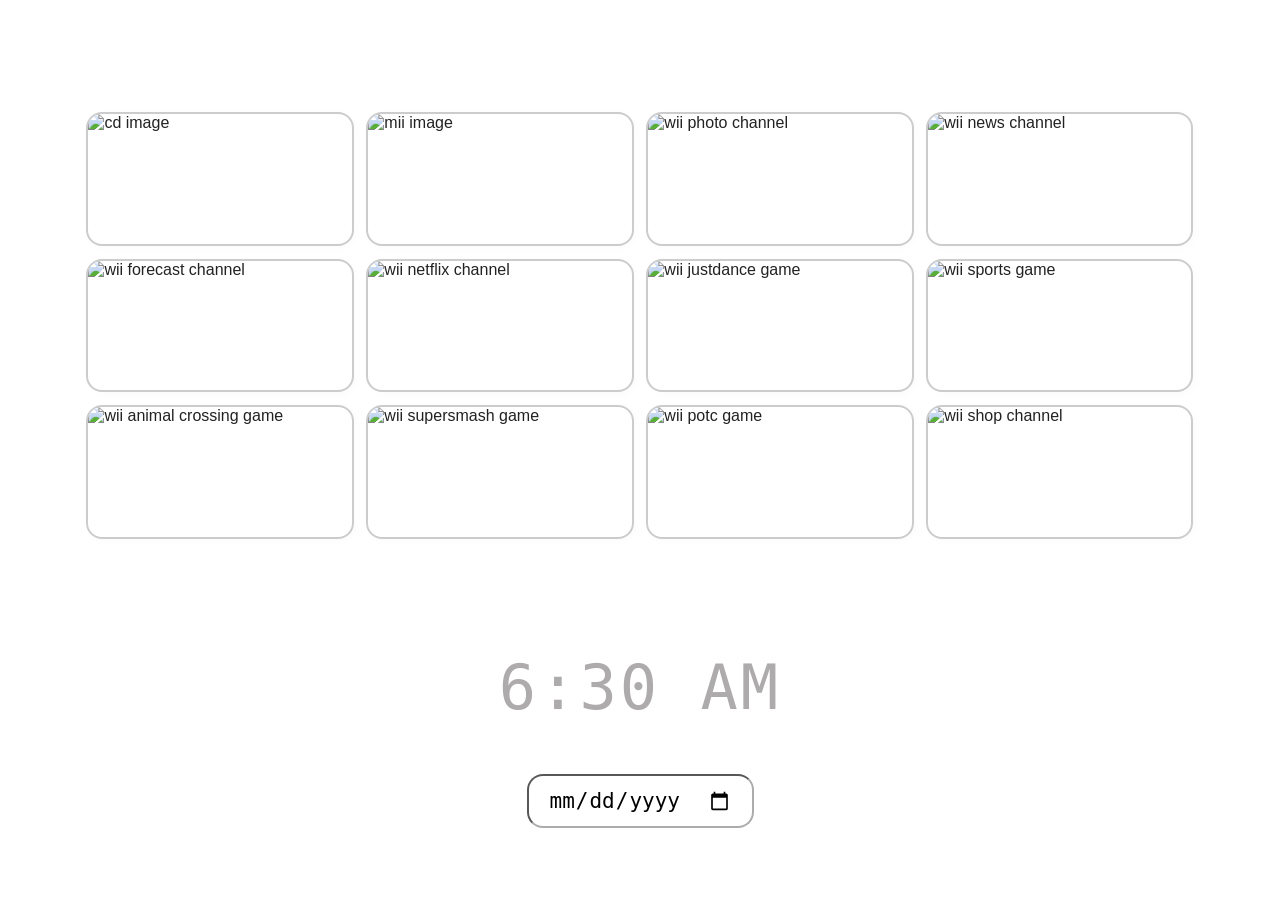
==== Index.html @ 24618c92 ".." ====
<!DOCTYPE html>
<html lang="en">
    <meta charset="UTF-8">
    <meta name="viewport" content="width=device-width, initial-scale=1.0">
    <!--how to make this full height?-->

<head>
    <title>Which Wii</title>
    <link rel="icon" type="image/png" href="media/mii.png">
    <link rel="font" href="css/digital-7.ttf">
    
 <style>
* {
    margin: 0;
    box-sizing: border-box;
  }

body {
    margin: 0;
    background: url("media/Wii-Background.png");
    font-family: sans-serif;
    cursor: url("css/Wii Cursor.cur"), default;
}

a {
    text-decoration: none;
    color: #222;
}

main ul.navigation {
    display: flex;
    width: 90%;
    max-width: 1200px;
    margin: 10vh auto;
    padding: 1rem;
    flex-wrap: wrap;
    list-style-type: none;
}

main ul.navigation li {
    position: relative;
    overflow: hidden;
    width: calc(25% - 0.8rem);
    margin: 0.4rem;
    aspect-ratio: 2 / 1;
    display: flex;
    flex-wrap: wrap;
    align-items: center;
    justify-content: center;
    border: 2.4px solid #ccc;
    border-radius: 1rem;
    box-shadow: 2px 2px 10px rgba(0, 0, 0, 0.02);
}

.navigation li a {
    position: relative;
    z-index: 1;
    display: flex;
    flex-wrap: wrap;
    align-items: center;
    justify-content: center;
    width: 100%;
    height: 100%;
    cursor: url("css/Wii Cursor.cur"), default;
}

.content {
    position: absolute;
    width: 100vw;
    display: flex;
    height: 100vh;
    top: 0;
    left: 0;
    z-index: 2;
    align-items: center;
    justify-content: center;
    background: rgba(0, 0, 0, 0.4);
    opacity: 0;
    visibility: hidden;
}

.content .container {
    width: 500px;
    background: white;
    text-align: center;
    border-radius: 1rem;
    box-shadow: 4px 4px 20px rgba(0, 0, 0, 0.2);
    padding: 1rem;
}

.content:target {
    visibility: visible;
    pointer-events: auto;
    opacity: 1;
}

.back {
    border-radius: 1.4rem;
    box-shadow: 0 0 4px 1px rgba(0, 0, 0, 0.08), 0 0 0 4px white, 2px 2px 10px rgba(0, 0, 0, 0.2), 0 0 4px 2px rgba(0, 0, 0, 0.4);
    display: inline-block;
    padding: 0.4rem 1rem;
    text-align: center;
    color: black;
    width: 80%;
    background: linear-gradient(to bottom, rgb(243, 243, 243) 70%, rgba(0, 0, 0, 0.2));
    cursor: url("css/Wii Cursor.cur"), default;
}

li img {
    width: 100%;
    height: 100%;
    object-fit: cover;
    object-position: center;
}

.clock-container {
    text-align: center;
    padding-bottom: 30px;
}

.time {
    font-size: 62px;
    font-family: 'Digital-7', monospace;
    color: #adabab;
    letter-spacing: 3px;
}

.footer {
    position: relative;
    background-image: url("media/Wii-Navigation.png");
    /* ^^^ why wont this show??? */
    background-size: cover;
    background-position: center;
    background-repeat: no-repeat;
    padding: 20px;
    display: flex;
    justify-content: center;
    align-items: center;
}

input[type="date"] {
    padding: 12px 20px;
    font-family: 'Digital-7', monospace;
    font-size: 21px;
    border-radius: 1rem;
    border-color: #adabab;
    cursor: url("css/Wii Cursor.cur"), default;
}

</style>
</head>

<body>
    <script src="main.js"></script>

    <main>
        <ul class="navigation">
            <li>
                <a href="#container-1">
                    <img src="media/wii_cd.jpg" alt="cd image" />
                </a>
            </li>
            <li>
                <a href="#container-2">
                    <img src="media/wii_mii.jpg" alt="mii image" />
                </a>
            </li>
            <li>
                <a href="#container-3">
                    <img src="media/wii_photo.jpg" alt="wii photo channel" />
                </a>
            </li>
            <li>
                <a href="#container-4">
                    <img src="media/wii_news.png" alt="wii news channel" />
                </a>
            </li>
            <li>
                <a href="#container-5">
                    <img src="media/wii_forecast.jpg" alt="wii forecast channel" />
                </a>
            </li>
            <li>
                <a href="#container-6">
                    <img src="media/wii_netflix.png" alt="wii netflix channel" />
                </a>
            </li>
            <li>
                <a href="#container-7">
                    <img src="media/wii_justdance.jpeg" alt="wii justdance game" />
                </a>
            </li>
            <li>
                <a href="#container-8">
                    <img src="media/wii_sport.jpg" alt="wii sports game" />
                </a>
            </li>
            <li>
                <a href="#container-9">
                    <img src="media/wii-animalcrossing.jpg" alt="wii animal crossing game" />
                </a>
            </li>
            <li>
                <a href="#container-10">
                    <img src="media/wii_supersmash.jpg" alt="wii supersmash game" />
                </a>
            </li>
            <li>
                <a href="#container-11">
                    <img src="media/wii_potc.jpg" alt="wii potc game" />
                </a>
            </li>
            <li>
                <a href="#container-12">
                    <img src="media/wii_shop.jpg" alt="wii shop channel" />
                </a>
            </li>
        </ul>
 
        <div id="container-1" class="content">
            <div class="container">
                <p>Insert the CD of your favorite game!</p>
                <a href="#" class="back">Back</a>
            </div>
        </div>

        <div id="container-2" class="content">
            <div class="container">
                <p>Customize and play with your Miis!</p>
                <a href="#" class="back">Back</a>
            </div>
        </div>

        <div id="container-3" class="content">
            <div class="container">
                <p>Save and look back at all your Wii memories here!</p>
                <a href="#" class="back">Back</a>
            </div>
        </div>

        <div id="container-4" class="content">
            <div class="container">
                <p>Bringing you the latest news!</p>
                <a href="#" class="back">Back</a>
            </div>
        </div>

        <div id="container-5" class="content">
            <div class="container">
                <p>Will it be rainy or sunny today? Check back for hourly reports!</p>
                <a href="#" class="back">Back</a>
            </div>
        </div>

        <div id="container-6" class="content">
            <div class="container">
                <p>Ready to Netflix and chill?</p>
                <a href="#" class="back">Back</a>
            </div>
        </div>

        <div id="container-7" class="content">
            <div class="container">
                <p>Just Dance! ٩(ˊᗜˋ )و</p>
                <a href="#" class="back">Back</a>
            </div>
        </div>

        <div id="container-8" class="content">
            <div class="container">
                <p>Time to get active! ᕕ( ᐛ )ᕗ</p>
                <a href="#" class="back">Back</a>
            </div>
        </div>

        <div id="container-9" class="content">
            <div class="container">
                <p>Relax and spend time with your villagers ଘ(੭ˊᵕˋ)੭* ੈ✩‧˚ </p>
                <a href="#" class="back">Back</a>
            </div>
        </div>

        <div id="container-10" class="content">
            <div class="container">
                <p>Grab your next competitor and brawl it out!</p>
                <a href="#" class="back">Back</a>
            </div>
        </div>

        <div id="container-11" class="content">
            <div class="container">
                <p>*lego breaking noises*</p>
                <a href="#" class="back">Back</a>
            </div>
        </div>

        <div id="container-12" class="content">
            <div class="container">
                <p>Shop new apps and games!</p>
                <a href="#" class="back">Back</a>
            </div>
        </div>
    </main>

    <div class="clock-container">
        <div class="time" id="time"></div>
    </div>

    <script>
        function updateTime() {
            const now = new Date();

            let hours = now.getHours();
            const minutes = String(now.getMinutes()).padStart(2, '0');
            
            const ampm = hours >= 12 ? 'PM' : 'AM';
            hours = hours % 12;
            hours = hours ? hours : 12;
            
            const timeString = `${hours}:${minutes} ${ampm}`;
            
            document.getElementById('time').textContent = timeString;
        }
        
        updateTime();
        setInterval(updateTime, 60000);
    </script>

    <div class="footer">
        <input type="date">
    </div>
    
    </body>
</html>
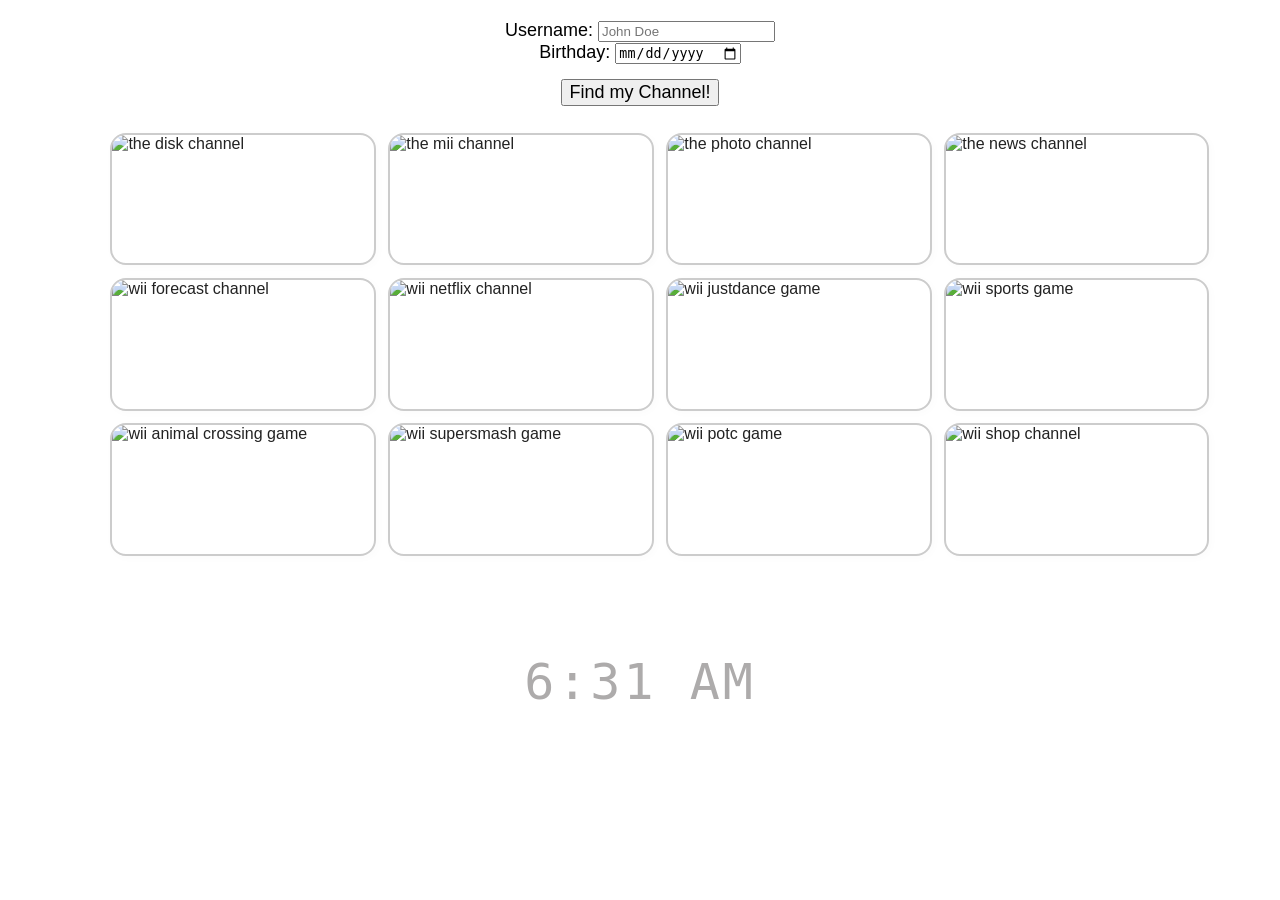
==== commit 2ddbea6f: "up & up" ====
--- a/Index.html
+++ b/Index.html
@@ -1,15 +1,14 @@
 <!DOCTYPE html>
 <html lang="en">
-    <meta charset="UTF-8">
     <meta name="viewport" content="width=device-width, initial-scale=1.0">
-    <!--how to make this full height?-->
+    <meta charset="utf-8">
 
 <head>
-    <title>Which Wii</title>
-    <link rel="icon" type="image/png" href="media/mii.png">
-    <link rel="font" href="css/digital-7.ttf">
-    
- <style>
+    <title>Wii Wii</title>
+    <link rel="icon" type="image/png" href="media/cherry_blossom.png">
+    <link rel="stylesheet" href="css/digital-7.ttf">
+        
+<style>
 * {
     margin: 0;
     box-sizing: border-box;
@@ -27,12 +26,25 @@
     color: #222;
 }
 
+form {
+    text-align: center;
+    font-family: Arial, Helvetica, sans-serif;
+    font-size: 18px;
+    padding: 20px;
+    cursor: url("css/Wii Cursor.cur"), default;
+
+}
+
+button {
+    margin-top: 15px;
+    font-size: 18px;
+}
+
 main ul.navigation {
     display: flex;
     width: 90%;
-    max-width: 1200px;
-    margin: 10vh auto;
-    padding: 1rem;
+    max-width: 1300px;
+    margin: auto;
     flex-wrap: wrap;
     list-style-type: none;
 }
@@ -79,31 +91,10 @@
     visibility: hidden;
 }
 
-.content .container {
-    width: 500px;
-    background: white;
-    text-align: center;
-    border-radius: 1rem;
-    box-shadow: 4px 4px 20px rgba(0, 0, 0, 0.2);
-    padding: 1rem;
-}
-
 .content:target {
     visibility: visible;
     pointer-events: auto;
     opacity: 1;
-}
-
-.back {
-    border-radius: 1.4rem;
-    box-shadow: 0 0 4px 1px rgba(0, 0, 0, 0.08), 0 0 0 4px white, 2px 2px 10px rgba(0, 0, 0, 0.2), 0 0 4px 2px rgba(0, 0, 0, 0.4);
-    display: inline-block;
-    padding: 0.4rem 1rem;
-    text-align: center;
-    color: black;
-    width: 80%;
-    background: linear-gradient(to bottom, rgb(243, 243, 243) 70%, rgba(0, 0, 0, 0.2));
-    cursor: url("css/Wii Cursor.cur"), default;
 }
 
 li img {
@@ -113,198 +104,54 @@
     object-position: center;
 }
 
-.clock-container {
+p {
     text-align: center;
-    padding-bottom: 30px;
+    font-size: 28px;
+    font-family: 'Digital-7', monospace;
+    color: #7b7b7b;
+    margin: 1.8rem auto;
 }
 
 .time {
-    font-size: 62px;
+    text-align: center;
+    padding-bottom: 20px;
+    font-size: 50px;
     font-family: 'Digital-7', monospace;
     color: #adabab;
     letter-spacing: 3px;
 }
-
-.footer {
-    position: relative;
-    background-image: url("media/Wii-Navigation.png");
-    /* ^^^ why wont this show??? */
-    background-size: cover;
-    background-position: center;
-    background-repeat: no-repeat;
-    padding: 20px;
-    display: flex;
-    justify-content: center;
-    align-items: center;
-}
-
-input[type="date"] {
-    padding: 12px 20px;
-    font-family: 'Digital-7', monospace;
-    font-size: 21px;
-    border-radius: 1rem;
-    border-color: #adabab;
-    cursor: url("css/Wii Cursor.cur"), default;
-}
-
 </style>
 </head>
 
 <body>
-    <script src="main.js"></script>
+    <form 
+    method="POST">
+        <label for="username">Username: </label>
+        <input
+        type="text"
+        name="username"
+        placeholder="John Doe"
+        required
+    />
+    <br>
+        <label for="birthday">Birthday: </label>
+        <input
+        type="date"
+        name="birthday"
+        required
+     />
+     <br>
+        <button type="submit">Find my Channel!</button> 
+    </form>
 
     <main>
-        <ul class="navigation">
-            <li>
-                <a href="#container-1">
-                    <img src="media/wii_cd.jpg" alt="cd image" />
-                </a>
-            </li>
-            <li>
-                <a href="#container-2">
-                    <img src="media/wii_mii.jpg" alt="mii image" />
-                </a>
-            </li>
-            <li>
-                <a href="#container-3">
-                    <img src="media/wii_photo.jpg" alt="wii photo channel" />
-                </a>
-            </li>
-            <li>
-                <a href="#container-4">
-                    <img src="media/wii_news.png" alt="wii news channel" />
-                </a>
-            </li>
-            <li>
-                <a href="#container-5">
-                    <img src="media/wii_forecast.jpg" alt="wii forecast channel" />
-                </a>
-            </li>
-            <li>
-                <a href="#container-6">
-                    <img src="media/wii_netflix.png" alt="wii netflix channel" />
-                </a>
-            </li>
-            <li>
-                <a href="#container-7">
-                    <img src="media/wii_justdance.jpeg" alt="wii justdance game" />
-                </a>
-            </li>
-            <li>
-                <a href="#container-8">
-                    <img src="media/wii_sport.jpg" alt="wii sports game" />
-                </a>
-            </li>
-            <li>
-                <a href="#container-9">
-                    <img src="media/wii-animalcrossing.jpg" alt="wii animal crossing game" />
-                </a>
-            </li>
-            <li>
-                <a href="#container-10">
-                    <img src="media/wii_supersmash.jpg" alt="wii supersmash game" />
-                </a>
-            </li>
-            <li>
-                <a href="#container-11">
-                    <img src="media/wii_potc.jpg" alt="wii potc game" />
-                </a>
-            </li>
-            <li>
-                <a href="#container-12">
-                    <img src="media/wii_shop.jpg" alt="wii shop channel" />
-                </a>
-            </li>
-        </ul>
- 
-        <div id="container-1" class="content">
-            <div class="container">
-                <p>Insert the CD of your favorite game!</p>
-                <a href="#" class="back">Back</a>
-            </div>
-        </div>
-
-        <div id="container-2" class="content">
-            <div class="container">
-                <p>Customize and play with your Miis!</p>
-                <a href="#" class="back">Back</a>
-            </div>
-        </div>
-
-        <div id="container-3" class="content">
-            <div class="container">
-                <p>Save and look back at all your Wii memories here!</p>
-                <a href="#" class="back">Back</a>
-            </div>
-        </div>
-
-        <div id="container-4" class="content">
-            <div class="container">
-                <p>Bringing you the latest news!</p>
-                <a href="#" class="back">Back</a>
-            </div>
-        </div>
-
-        <div id="container-5" class="content">
-            <div class="container">
-                <p>Will it be rainy or sunny today? Check back for hourly reports!</p>
-                <a href="#" class="back">Back</a>
-            </div>
-        </div>
-
-        <div id="container-6" class="content">
-            <div class="container">
-                <p>Ready to Netflix and chill?</p>
-                <a href="#" class="back">Back</a>
-            </div>
-        </div>
-
-        <div id="container-7" class="content">
-            <div class="container">
-                <p>Just Dance! ٩(ˊᗜˋ )و</p>
-                <a href="#" class="back">Back</a>
-            </div>
-        </div>
-
-        <div id="container-8" class="content">
-            <div class="container">
-                <p>Time to get active! ᕕ( ᐛ )ᕗ</p>
-                <a href="#" class="back">Back</a>
-            </div>
-        </div>
-
-        <div id="container-9" class="content">
-            <div class="container">
-                <p>Relax and spend time with your villagers ଘ(੭ˊᵕˋ)੭* ੈ✩‧˚ </p>
-                <a href="#" class="back">Back</a>
-            </div>
-        </div>
-
-        <div id="container-10" class="content">
-            <div class="container">
-                <p>Grab your next competitor and brawl it out!</p>
-                <a href="#" class="back">Back</a>
-            </div>
-        </div>
-
-        <div id="container-11" class="content">
-            <div class="container">
-                <p>*lego breaking noises*</p>
-                <a href="#" class="back">Back</a>
-            </div>
-        </div>
-
-        <div id="container-12" class="content">
-            <div class="container">
-                <p>Shop new apps and games!</p>
-                <a href="#" class="back">Back</a>
-            </div>
-        </div>
     </main>
 
     <div class="clock-container">
         <div class="time" id="time"></div>
     </div>
+
+    <script src="test.js"></script>
 
     <script>
         function updateTime() {
@@ -325,10 +172,6 @@
         updateTime();
         setInterval(updateTime, 60000);
     </script>
-
-    <div class="footer">
-        <input type="date">
-    </div>
     
     </body>
-</html>+</html>
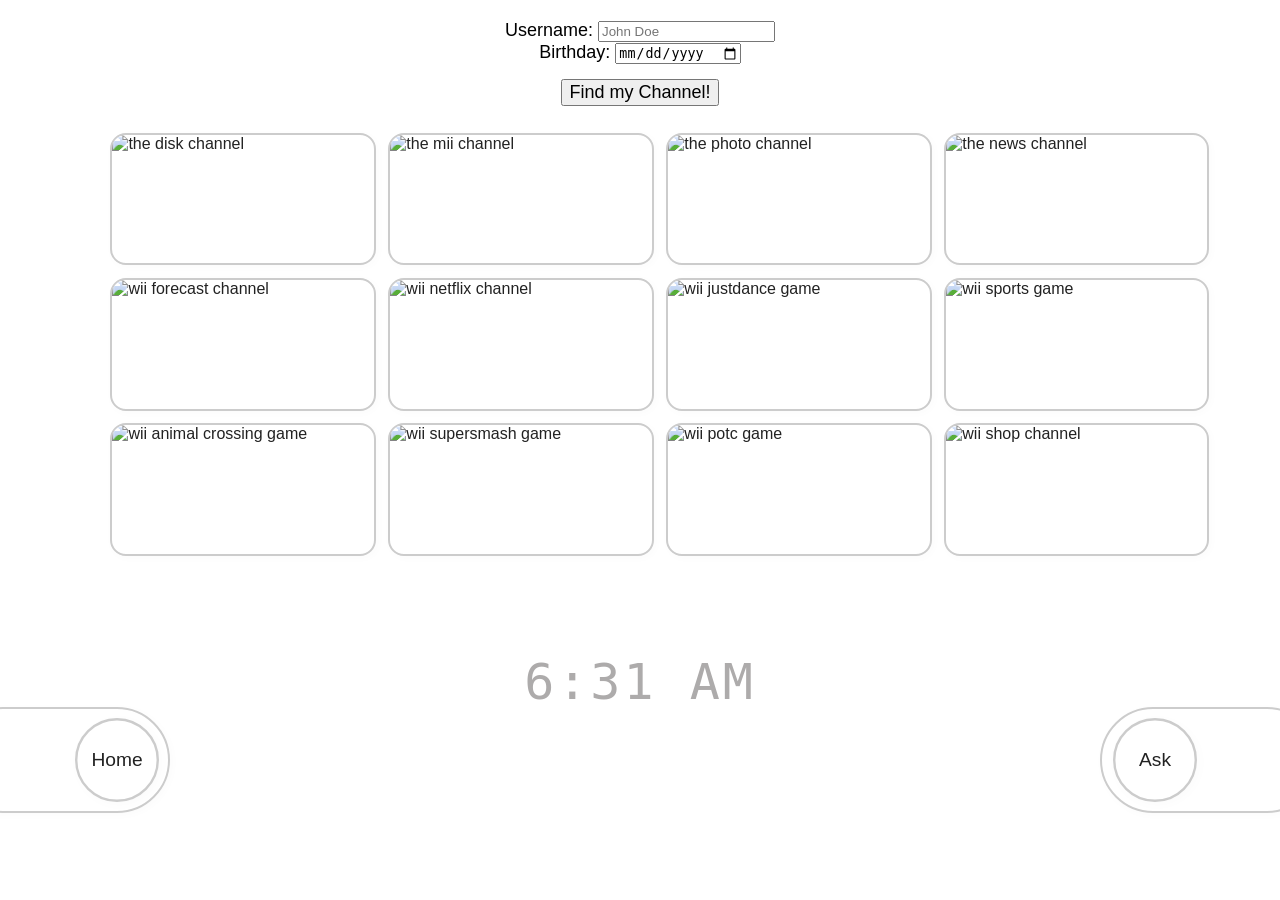
==== commit 6bf752da: "mm" ====
--- a/Index.html
+++ b/Index.html
@@ -119,6 +119,57 @@
     font-family: 'Digital-7', monospace;
     color: #adabab;
     letter-spacing: 3px;
+}
+
+footer {
+    position: fixed;
+    bottom: 40px;
+    display: flex;
+    align-items: center;
+    width: 100%;
+    height: 200px;
+}
+
+.button-cont {
+    position: absolute;
+    width: 200px;
+    left: 0;
+    z-index: 1;
+    margin-left: -50px;
+    padding: 1rem;
+    padding-left: 200px;
+    background: rgba(255, 255, 255, 0.2);
+    border-radius: 6rem;
+    display: flex;
+    border: 2.4px solid #ccc;
+    box-shadow: 2px 2px 10px rgba(0, 0, 0, 0.02);
+    align-items: center;
+}
+        
+.button-cont.right-side {
+    left: auto;
+    right: -40px;
+    padding-left: 1rem;
+    padding-right: 200px;
+}
+
+.button-cont.right-side .button {
+    margin-left: .1rem;
+}
+        
+.button-cont .button {
+    min-width: 70px;
+    text-align: center;
+    display: flex;
+    justify-content: center;
+    transform: scale(1.2);
+    align-items: center;
+    border-radius: 100%;
+    height: 70px;
+    border-width: 4px;
+    margin-left: -70px;
+    border: 2.4px solid #ccc;
+    box-shadow: 2px 2px 10px rgba(0, 0, 0, 0.02);
 }
 </style>
 </head>
@@ -173,5 +224,20 @@
         setInterval(updateTime, 60000);
     </script>
     
+    <footer>
+        <div class="button-cont">
+            <a class="button">
+                <span class="corner"></span>
+                <span class="text">Home</span>
+            </a>
+        </div>
+
+        <div class="button-cont right-side">
+            <a class="button">
+                <span class="corner"></span>
+                <span class="text">Ask</span>
+            </a>
+        </div>
+
     </body>
 </html>
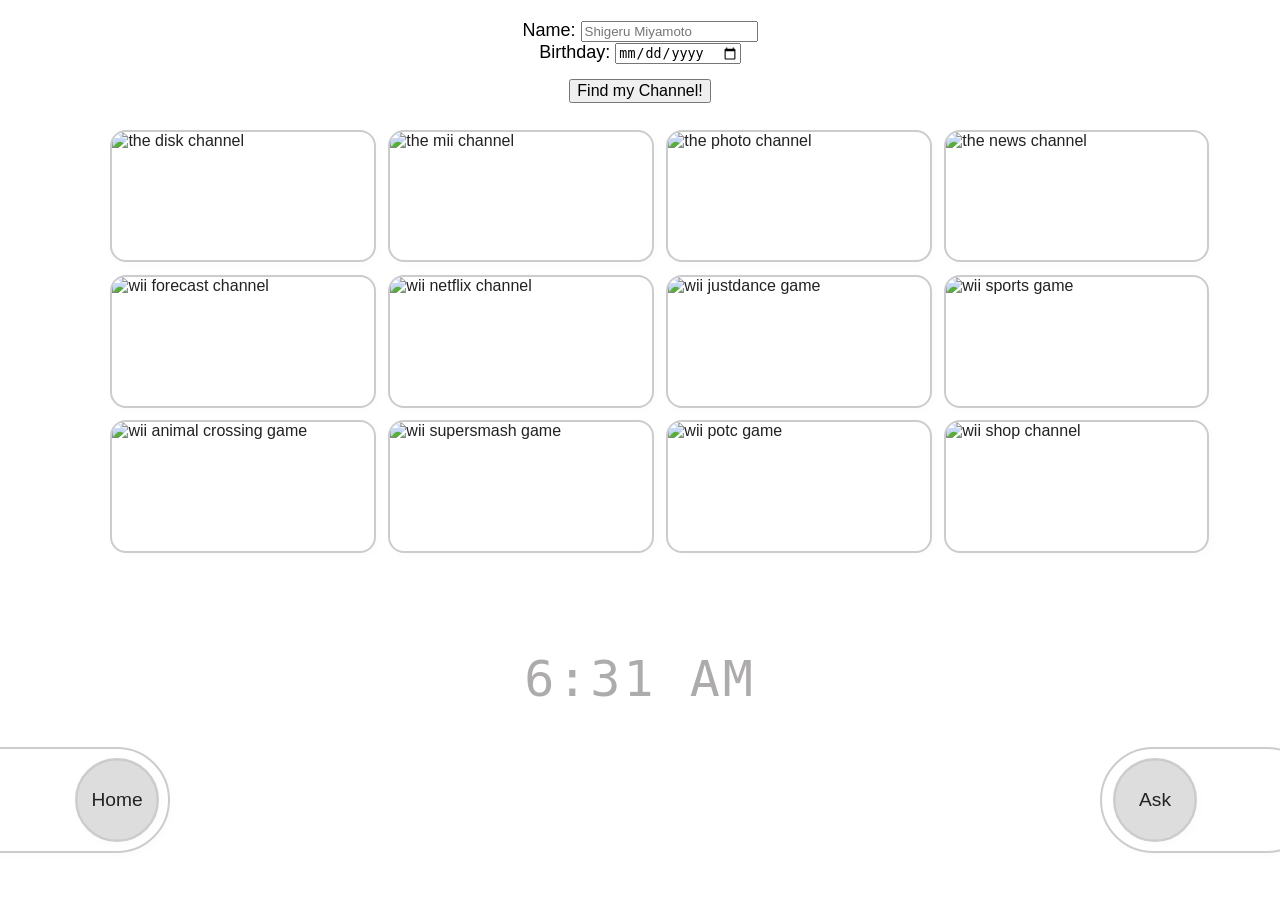
==== commit 8926ccc6: "ii" ====
--- a/Index.html
+++ b/Index.html
@@ -37,7 +37,7 @@
 
 button {
     margin-top: 15px;
-    font-size: 18px;
+    font-size: 16px;
 }
 
 main ul.navigation {
@@ -121,9 +121,13 @@
     letter-spacing: 3px;
 }
 
+.button {
+    background: #dddddd;
+}
+
 footer {
     position: fixed;
-    bottom: 40px;
+    bottom: 0px;
     display: flex;
     align-items: center;
     width: 100%;
@@ -171,17 +175,41 @@
     border: 2.4px solid #ccc;
     box-shadow: 2px 2px 10px rgba(0, 0, 0, 0.02);
 }
+
+.black_overlay {
+  display: none;
+  position: center;
+  width: 100%;
+  height: 100%;
+  background-color: rgb(85, 85, 85);
+  z-index: 1001;
+  opacity: .80;
+}
+
+.white_content {
+  display: none;
+  position: absolute;
+  top: 25%;
+  left: 25%;
+  width: 50%;
+  height: 50%;
+  padding: 16px;
+  background-color: white;
+  z-index: 1002;
+  overflow: auto;
+}
+
 </style>
 </head>
 
 <body>
     <form 
     method="POST">
-        <label for="username">Username: </label>
+        <label for="username">Name: </label>
         <input
         type="text"
         name="username"
-        placeholder="John Doe"
+        placeholder="Shigeru Miyamoto"
         required
     />
     <br>
@@ -223,21 +251,25 @@
         updateTime();
         setInterval(updateTime, 60000);
     </script>
-    
+
     <footer>
         <div class="button-cont">
             <a class="button">
-                <span class="corner"></span>
                 <span class="text">Home</span>
             </a>
         </div>
 
         <div class="button-cont right-side">
-            <a class="button">
-                <span class="corner"></span>
+            <a class="button" href="javascript:void(0)" onclick="document.getElementById('light').style.display='block';document.getElementById('fade').style.display='block'">
                 <span class="text">Ask</span>
             </a>
         </div>
 
+        <div 
+            id="light" class="white_content">This is the lightbox content. <a href="javascript:void(0)" onclick="document.getElementById('light').style.display='none';document.getElementById('fade').style.display='none'">Close</a>
+        </div>
+        
+        <div id="fade" class="black_overlay"></div>
+
     </body>
 </html>
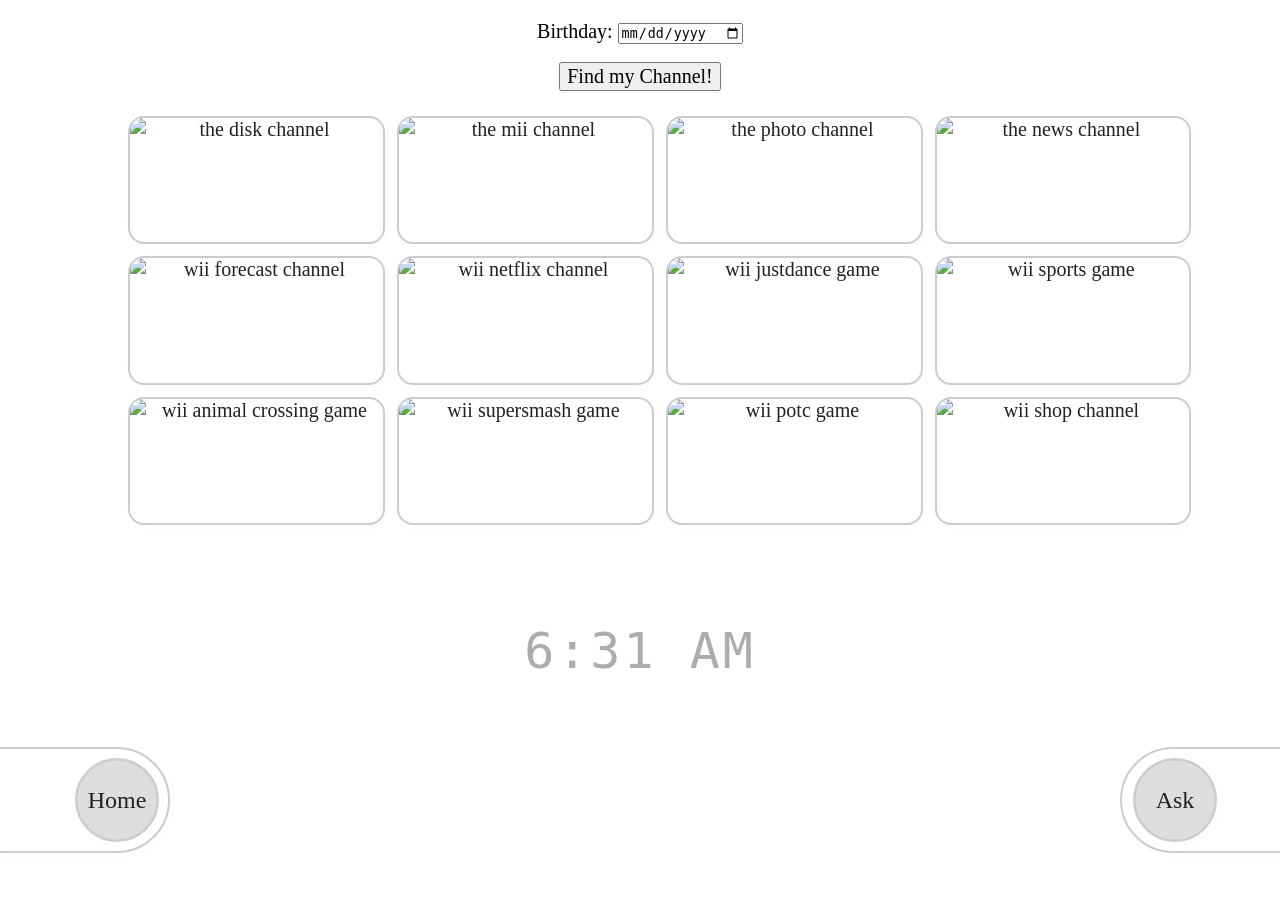
==== commit 0e15b889: "uodate" ====
--- a/Index.html
+++ b/Index.html
@@ -17,7 +17,6 @@
 body {
     margin: 0;
     background: url("media/Wii-Background.png");
-    font-family: sans-serif;
     cursor: url("css/Wii Cursor.cur"), default;
 }
 
@@ -28,16 +27,18 @@
 
 form {
     text-align: center;
-    font-family: Arial, Helvetica, sans-serif;
-    font-size: 18px;
+    font-family: "Digital-7";
+    font-size: 20px;
     padding: 20px;
     cursor: url("css/Wii Cursor.cur"), default;
 
 }
 
 button {
-    margin-top: 15px;
-    font-size: 16px;
+    font-family: "Digital-7";
+    margin-top: 18px;
+    margin-bottom: 18px;
+    font-size: 20px;
 }
 
 main ul.navigation {
@@ -64,6 +65,12 @@
     box-shadow: 2px 2px 10px rgba(0, 0, 0, 0.02);
 }
 
+main ul.navigation li.active {
+    border-color: #a8d8ff;
+    box-shadow: 0 0 10px 4px rgba(69, 159, 229, 0.75);
+    transition: box-shadow 0.2s ease, border-color 0.2s ease;
+}
+
 .navigation li a {
     position: relative;
     z-index: 1;
@@ -127,9 +134,9 @@
 
 footer {
     position: fixed;
+    align-items: center;
     bottom: 0px;
     display: flex;
-    align-items: center;
     width: 100%;
     height: 200px;
 }
@@ -137,7 +144,7 @@
 .button-cont {
     position: absolute;
     width: 200px;
-    left: 0;
+    left: -20px;
     z-index: 1;
     margin-left: -50px;
     padding: 1rem;
@@ -176,43 +183,27 @@
     box-shadow: 2px 2px 10px rgba(0, 0, 0, 0.02);
 }
 
-.black_overlay {
-  display: none;
-  position: center;
-  width: 100%;
-  height: 100%;
-  background-color: rgb(85, 85, 85);
-  z-index: 1001;
-  opacity: .80;
-}
-
-.white_content {
-  display: none;
-  position: absolute;
-  top: 25%;
-  left: 25%;
-  width: 50%;
-  height: 50%;
-  padding: 16px;
-  background-color: white;
-  z-index: 1002;
-  overflow: auto;
+.help {
+    display: none; 
+    margin-left: 20%;
+    width: 60%;
+    background: rgb(236, 234, 234);
+    text-align: center;
+    border-radius: 1.2rem;
+    box-shadow: 4px 4px 20px rgba(0, 0, 0, 0.2);
+    padding: 1.5rem;
+}
+
+.help-close {
+    color: #5f9ce7;
+    font-weight: bold;
 }
 
 </style>
 </head>
 
 <body>
-    <form 
-    method="POST">
-        <label for="username">Name: </label>
-        <input
-        type="text"
-        name="username"
-        placeholder="Shigeru Miyamoto"
-        required
-    />
-    <br>
+    <form>
         <label for="birthday">Birthday: </label>
         <input
         type="date"
@@ -220,8 +211,7 @@
         required
      />
      <br>
-        <button type="submit">Find my Channel!</button> 
-    </form>
+    <button type="submit">Find my Channel!</button>
 
     <main>
     </main>
@@ -254,22 +244,19 @@
 
     <footer>
         <div class="button-cont">
-            <a class="button">
-                <span class="text">Home</span>
-            </a>
+            <a class="button">Home</a>
         </div>
 
+        <div id="light" class="help">
+            Need help? Put in your birthday and click 'Find my Channel' to find out what you're channeling! Or play around and click any of the channels by thumbnail!
+            <a class="help-close" id="close-btn" href="#">Close</a>
+        </div>
+
+
         <div class="button-cont right-side">
-            <a class="button" href="javascript:void(0)" onclick="document.getElementById('light').style.display='block';document.getElementById('fade').style.display='block'">
-                <span class="text">Ask</span>
-            </a>
+            <a class="button" id="ask-btn" href="#">Ask</a>
         </div>
-
-        <div 
-            id="light" class="white_content">This is the lightbox content. <a href="javascript:void(0)" onclick="document.getElementById('light').style.display='none';document.getElementById('fade').style.display='none'">Close</a>
-        </div>
-        
-        <div id="fade" class="black_overlay"></div>
+    </footer>
 
     </body>
 </html>
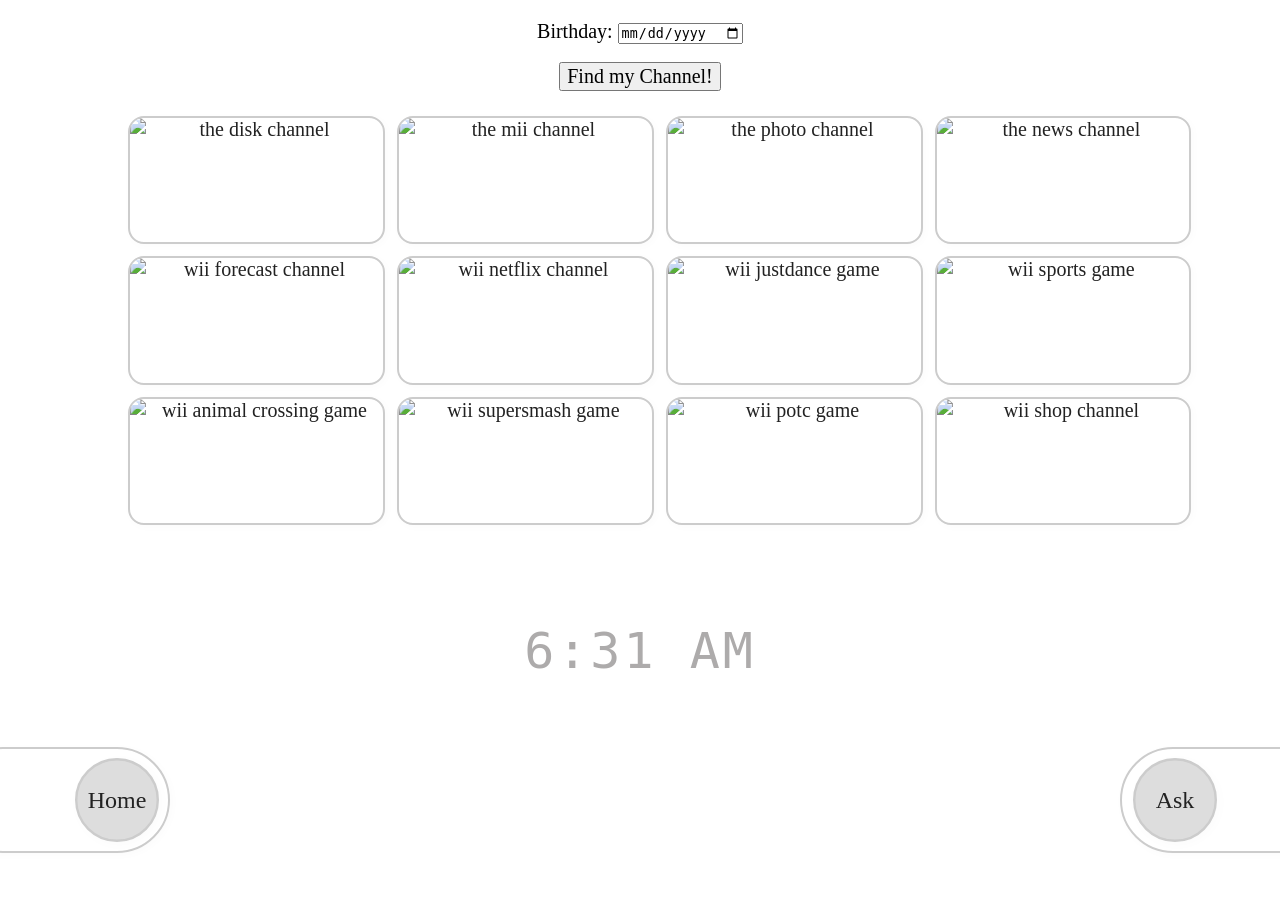
==== commit 28785f8b: "update 2" ====
--- a/Index.html
+++ b/Index.html
@@ -185,7 +185,7 @@
 
 .help {
     display: none; 
-    margin-left: 20%;
+    margin-left: 18%;
     width: 60%;
     background: rgb(236, 234, 234);
     text-align: center;
@@ -195,6 +195,7 @@
 }
 
 .help-close {
+    padding-top: 20px;
     color: #5f9ce7;
     font-weight: bold;
 }
@@ -248,7 +249,9 @@
         </div>
 
         <div id="light" class="help">
-            Need help? Put in your birthday and click 'Find my Channel' to find out what you're channeling! Or play around and click any of the channels by thumbnail!
+            Need help? Put in your birthday and click 'Find my Channel' to find out what you're channeling!
+            Or play around and click any of the channels by thumbnail!
+            <br>
             <a class="help-close" id="close-btn" href="#">Close</a>
         </div>
 
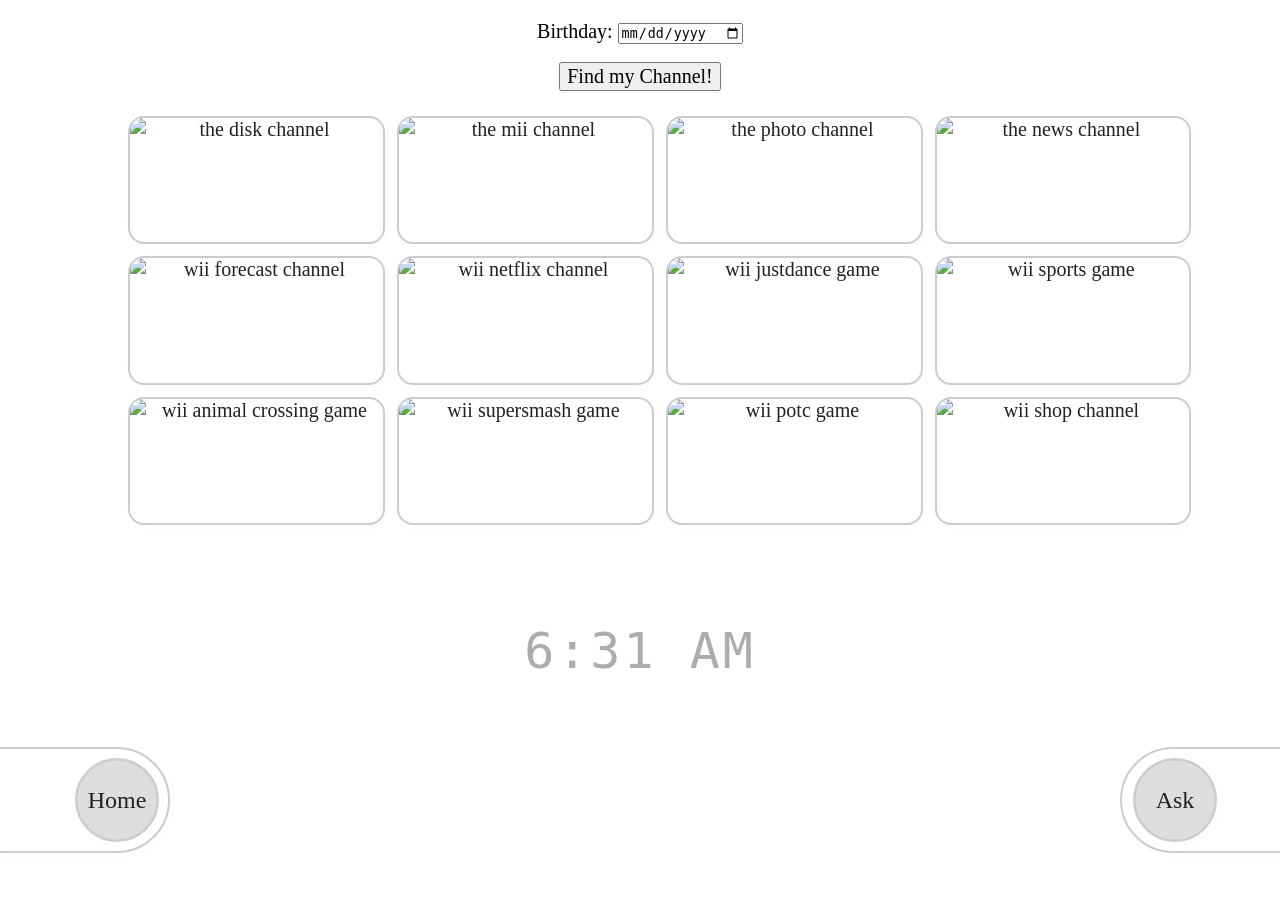
==== commit 6c8c6fb8: "separating css and html" ====
--- a/Index.html
+++ b/Index.html
@@ -6,202 +6,17 @@
 <head>
     <title>Wii Wii</title>
     <link rel="icon" type="image/png" href="media/cherry_blossom.png">
+    <link rel="stylesheet" href="css/style.css">
     <link rel="stylesheet" href="css/digital-7.ttf">
-        
+</head>
+
 <style>
-* {
-    margin: 0;
-    box-sizing: border-box;
-  }
-
-body {
+    body {
     margin: 0;
     background: url("media/Wii-Background.png");
     cursor: url("css/Wii Cursor.cur"), default;
 }
-
-a {
-    text-decoration: none;
-    color: #222;
-}
-
-form {
-    text-align: center;
-    font-family: "Digital-7";
-    font-size: 20px;
-    padding: 20px;
-    cursor: url("css/Wii Cursor.cur"), default;
-
-}
-
-button {
-    font-family: "Digital-7";
-    margin-top: 18px;
-    margin-bottom: 18px;
-    font-size: 20px;
-}
-
-main ul.navigation {
-    display: flex;
-    width: 90%;
-    max-width: 1300px;
-    margin: auto;
-    flex-wrap: wrap;
-    list-style-type: none;
-}
-
-main ul.navigation li {
-    position: relative;
-    overflow: hidden;
-    width: calc(25% - 0.8rem);
-    margin: 0.4rem;
-    aspect-ratio: 2 / 1;
-    display: flex;
-    flex-wrap: wrap;
-    align-items: center;
-    justify-content: center;
-    border: 2.4px solid #ccc;
-    border-radius: 1rem;
-    box-shadow: 2px 2px 10px rgba(0, 0, 0, 0.02);
-}
-
-main ul.navigation li.active {
-    border-color: #a8d8ff;
-    box-shadow: 0 0 10px 4px rgba(69, 159, 229, 0.75);
-    transition: box-shadow 0.2s ease, border-color 0.2s ease;
-}
-
-.navigation li a {
-    position: relative;
-    z-index: 1;
-    display: flex;
-    flex-wrap: wrap;
-    align-items: center;
-    justify-content: center;
-    width: 100%;
-    height: 100%;
-    cursor: url("css/Wii Cursor.cur"), default;
-}
-
-.content {
-    position: absolute;
-    width: 100vw;
-    display: flex;
-    height: 100vh;
-    top: 0;
-    left: 0;
-    z-index: 2;
-    align-items: center;
-    justify-content: center;
-    background: rgba(0, 0, 0, 0.4);
-    opacity: 0;
-    visibility: hidden;
-}
-
-.content:target {
-    visibility: visible;
-    pointer-events: auto;
-    opacity: 1;
-}
-
-li img {
-    width: 100%;
-    height: 100%;
-    object-fit: cover;
-    object-position: center;
-}
-
-p {
-    text-align: center;
-    font-size: 28px;
-    font-family: 'Digital-7', monospace;
-    color: #7b7b7b;
-    margin: 1.8rem auto;
-}
-
-.time {
-    text-align: center;
-    padding-bottom: 20px;
-    font-size: 50px;
-    font-family: 'Digital-7', monospace;
-    color: #adabab;
-    letter-spacing: 3px;
-}
-
-.button {
-    background: #dddddd;
-}
-
-footer {
-    position: fixed;
-    align-items: center;
-    bottom: 0px;
-    display: flex;
-    width: 100%;
-    height: 200px;
-}
-
-.button-cont {
-    position: absolute;
-    width: 200px;
-    left: -20px;
-    z-index: 1;
-    margin-left: -50px;
-    padding: 1rem;
-    padding-left: 200px;
-    background: rgba(255, 255, 255, 0.2);
-    border-radius: 6rem;
-    display: flex;
-    border: 2.4px solid #ccc;
-    box-shadow: 2px 2px 10px rgba(0, 0, 0, 0.02);
-    align-items: center;
-}
-        
-.button-cont.right-side {
-    left: auto;
-    right: -40px;
-    padding-left: 1rem;
-    padding-right: 200px;
-}
-
-.button-cont.right-side .button {
-    margin-left: .1rem;
-}
-        
-.button-cont .button {
-    min-width: 70px;
-    text-align: center;
-    display: flex;
-    justify-content: center;
-    transform: scale(1.2);
-    align-items: center;
-    border-radius: 100%;
-    height: 70px;
-    border-width: 4px;
-    margin-left: -70px;
-    border: 2.4px solid #ccc;
-    box-shadow: 2px 2px 10px rgba(0, 0, 0, 0.02);
-}
-
-.help {
-    display: none; 
-    margin-left: 18%;
-    width: 60%;
-    background: rgb(236, 234, 234);
-    text-align: center;
-    border-radius: 1.2rem;
-    box-shadow: 4px 4px 20px rgba(0, 0, 0, 0.2);
-    padding: 1.5rem;
-}
-
-.help-close {
-    padding-top: 20px;
-    color: #5f9ce7;
-    font-weight: bold;
-}
-
 </style>
-</head>
 
 <body>
     <form>
--- a/css/style.css
+++ b/css/style.css
@@ -0,0 +1,184 @@
+* {
+    margin: 0;
+    box-sizing: border-box;
+  }
+
+a {
+    text-decoration: none;
+    color: #222;
+}
+
+form {
+    text-align: center;
+    font-family: "Digital-7";
+    font-size: 20px;
+    padding: 20px;
+    cursor: url("css/Wii Cursor.cur"), default;
+
+}
+
+button {
+    font-family: "Digital-7";
+    margin-top: 18px;
+    margin-bottom: 18px;
+    font-size: 20px;
+}
+
+main ul.navigation {
+    display: flex;
+    width: 90%;
+    max-width: 1300px;
+    margin: auto;
+    flex-wrap: wrap;
+    list-style-type: none;
+}
+
+main ul.navigation li {
+    position: relative;
+    overflow: hidden;
+    width: calc(25% - 0.8rem);
+    margin: 0.4rem;
+    aspect-ratio: 2 / 1;
+    display: flex;
+    flex-wrap: wrap;
+    align-items: center;
+    justify-content: center;
+    border: 2.4px solid #ccc;
+    border-radius: 1rem;
+    box-shadow: 2px 2px 10px rgba(0, 0, 0, 0.02);
+}
+
+main ul.navigation li.active {
+    border-color: #a8d8ff;
+    box-shadow: 0 0 10px 4px rgba(69, 159, 229, 0.75);
+    transition: box-shadow 0.2s ease, border-color 0.2s ease;
+}
+
+.navigation li a {
+    position: relative;
+    z-index: 1;
+    display: flex;
+    flex-wrap: wrap;
+    align-items: center;
+    justify-content: center;
+    width: 100%;
+    height: 100%;
+    cursor: url("css/Wii Cursor.cur"), default;
+}
+
+.content {
+    position: absolute;
+    width: 100vw;
+    display: flex;
+    height: 100vh;
+    top: 0;
+    left: 0;
+    z-index: 2;
+    align-items: center;
+    justify-content: center;
+    background: rgba(0, 0, 0, 0.4);
+    opacity: 0;
+    visibility: hidden;
+}
+
+.content:target {
+    visibility: visible;
+    pointer-events: auto;
+    opacity: 1;
+}
+
+li img {
+    width: 100%;
+    height: 100%;
+    object-fit: cover;
+    object-position: center;
+}
+
+p {
+    text-align: center;
+    font-size: 28px;
+    font-family: 'Digital-7', monospace;
+    color: #7b7b7b;
+    margin: 1.8rem auto;
+}
+
+.time {
+    text-align: center;
+    padding-bottom: 20px;
+    font-size: 50px;
+    font-family: 'Digital-7', monospace;
+    color: #adabab;
+    letter-spacing: 3px;
+}
+
+.button {
+    background: #dddddd;
+}
+
+footer {
+    position: fixed;
+    align-items: center;
+    bottom: 0px;
+    display: flex;
+    width: 100%;
+    height: 200px;
+}
+
+.button-cont {
+    position: absolute;
+    width: 200px;
+    left: -20px;
+    z-index: 1;
+    margin-left: -50px;
+    padding: 1rem;
+    padding-left: 200px;
+    background: rgba(255, 255, 255, 0.2);
+    border-radius: 6rem;
+    display: flex;
+    border: 2.4px solid #ccc;
+    box-shadow: 2px 2px 10px rgba(0, 0, 0, 0.02);
+    align-items: center;
+}
+        
+.button-cont.right-side {
+    left: auto;
+    right: -40px;
+    padding-left: 1rem;
+    padding-right: 200px;
+}
+
+.button-cont.right-side .button {
+    margin-left: .1rem;
+}
+        
+.button-cont .button {
+    min-width: 70px;
+    text-align: center;
+    display: flex;
+    justify-content: center;
+    transform: scale(1.2);
+    align-items: center;
+    border-radius: 100%;
+    height: 70px;
+    border-width: 4px;
+    margin-left: -70px;
+    border: 2.4px solid #ccc;
+    box-shadow: 2px 2px 10px rgba(0, 0, 0, 0.02);
+}
+
+.help {
+    display: none; 
+    margin-left: 18%;
+    width: 60%;
+    background: rgb(236, 234, 234);
+    text-align: center;
+    border-radius: 1.2rem;
+    box-shadow: 4px 4px 20px rgba(0, 0, 0, 0.2);
+    padding: 1.5rem;
+}
+
+.help-close {
+    padding-top: 20px;
+    color: #5f9ce7;
+    font-weight: bold;
+}
